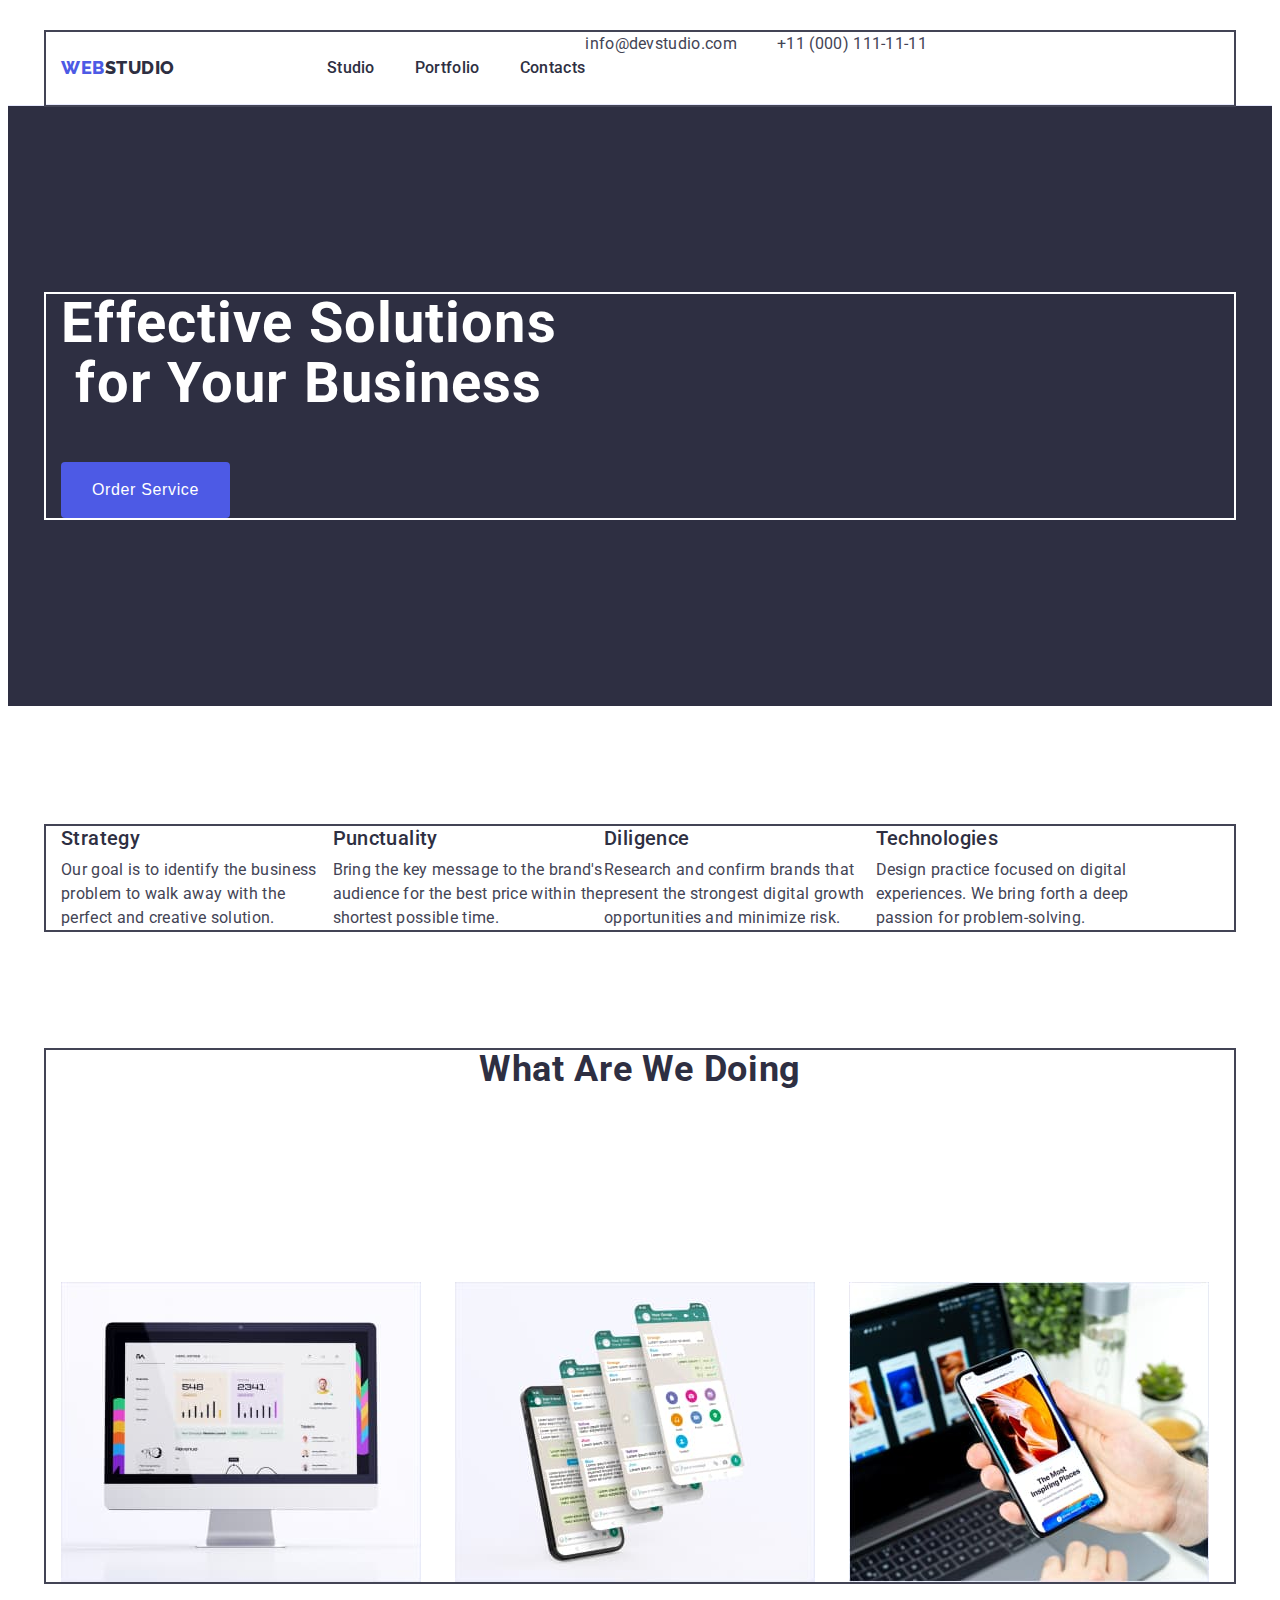
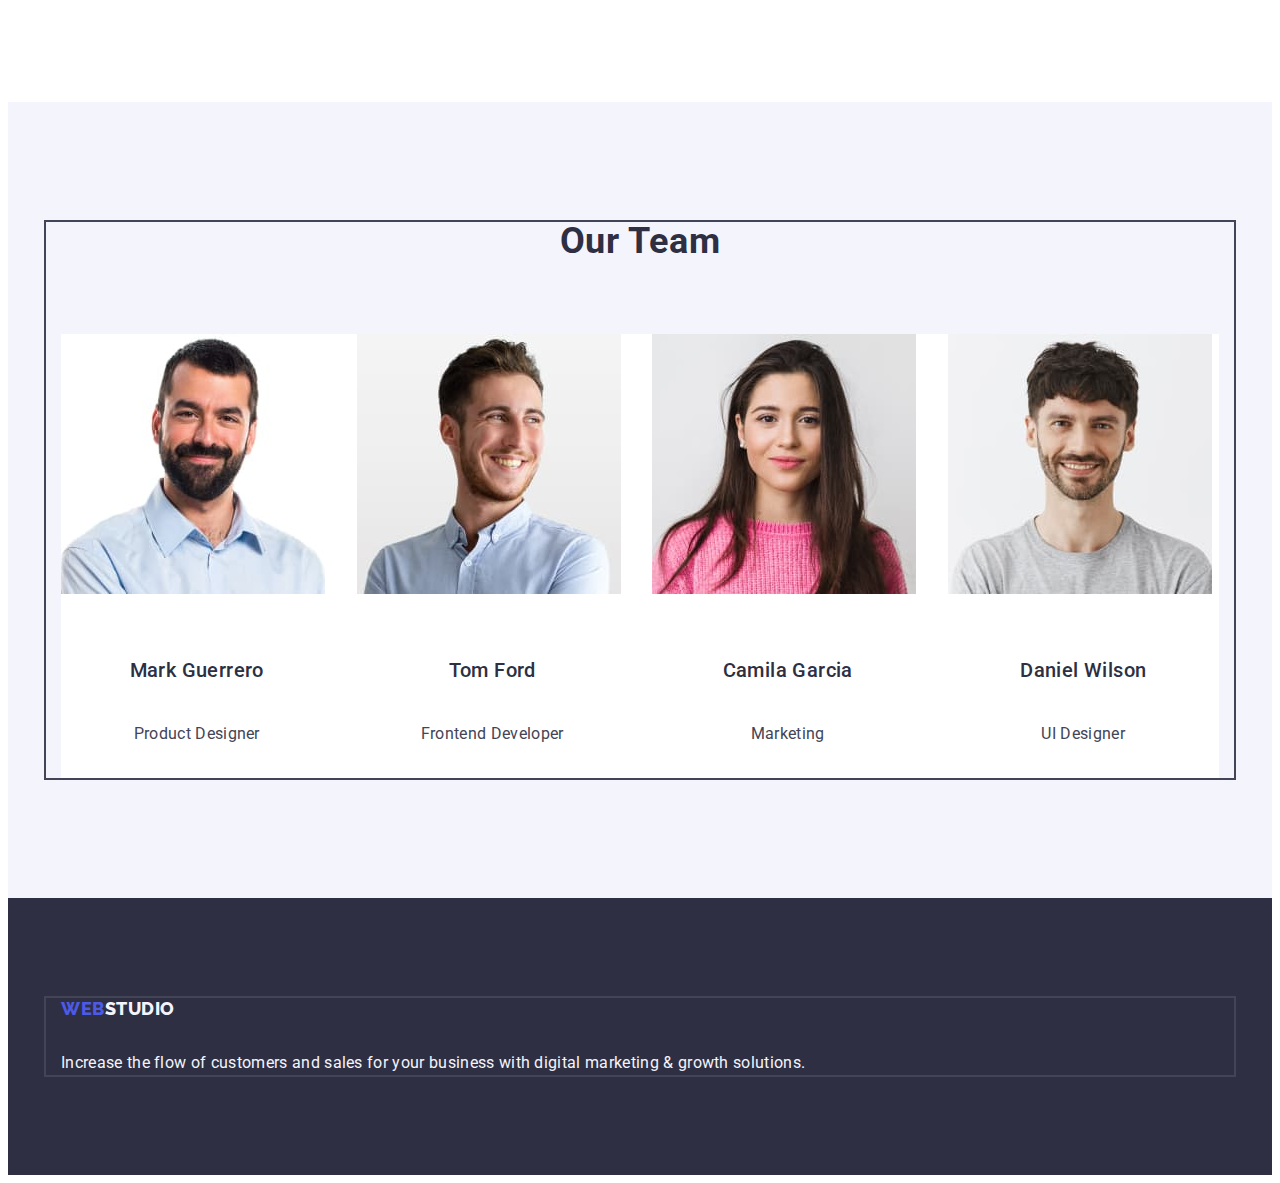
==== index.html @ 624660f3 "section-hero" ====
<!DOCTYPE html>
<html lang="en">
<head>
    <meta charset="UTF-8">
    <meta http-equiv="X-UA-Compatible" content="IE=edge">
    <meta name="viewport" content="width=device-width, initial-scale=1.0">
    <title>Web Studio</title>
    <link rel="preconnect" href="https://fonts.googleapis.com">
<link rel="preconnect" href="https://fonts.gstatic.com" crossorigin>
<link href="https://fonts.googleapis.com/css2?family=Raleway:wght@800&family=Roboto:wght@400;500;700;900&display=swap" rel="stylesheet">


<link rel="stylesheet" href="https://cdnjs.cloudflare.com/ajax/libs/modern-normalize/2.0.0/modern-normalize.min.css" integrity="sha512-4xo8blKMVCiXpTaLzQSLSw3KFOVPWhm/TRtuPVc4WG6kUgjH6J03IBuG7JZPkcWMxJ5huwaBpOpnwYElP/m6wg==" crossorigin="anonymous" referrerpolicy="no-referrer" />
<link rel="stylesheet" href="./css/styles.css">
</head>
<body>

    <header class="header">
        <div class="container header">
        <!-- logo -->
        <nav class="nav">
        
    
            <a  class="header-logo link" href="./index.html">Web<span class="header-logo">Studio</span></a>
            

        
            <ul class="nav-list list">
                <li class="nav-items">
                    <a class="nav-link link" href="./index.html">Studio</a>
                </li>
                <li class="nav-items">
                    <a class="nav-link link" href="./portfolio.html">Portfolio</a>
                </li>
                <li class="nav-items">
                    <a class="nav-link link" href="">Contacts</a>
                </li>
            </ul>
        </nav>
        
        
        <!-- Contacts -->
        <address class="address">
            <ul class="address-items list">
                <li class="address-item"><a class="address-link link" href="mailto:info@devstudio.com">info@devstudio.com</a></li>
                <li class="address-item"><a class="address-link link" href="tel:+110001111111">+11 (000) 111-11-11</a></li>
            </ul>
        </address>
    </div>
    </header>
    <main class="main">
    
        <!-- Portfolio -->
        <section class="section-hero">
            <div class="container hero">
            
            <h1 class="hero-header">Effective Solutions for Your Business</h1>
    
            <button class="header-button" type="button">Order Service</button>
        </div>
        </section>


            <!-- Gallery  -->
            <section class="section-feature">
        <div class="container">
            <h2 class="visually-hidden">Strategy, Punctuality, Diligence, Technologies</h2>
            <ul class="feature list">
                <li class="feature-item list">
                    <h3 class="feature-header">Strategy</h3>
                <p class="feature-paragraf">Our goal is to identify the business
                problem to walk away with the perfect and creative solution.</p>
            </li>
                <li class="feature-item list">
                    <h3 class="feature-header">Punctuality</h3>
                <p class="feature-paragraf">Bring the key message to the brand's audience for the best price within the shortest possible time.</p>
            </li>
                <li class="feature-item list">
                    <h3 class="feature-header">Diligence</h3>
                <p class="feature-paragraf">Research and confirm brands that present the strongest digital growth opportunities and minimize risk.</p>
            </li>
                <li class="feature-item list">
                    <h3 class="feature-header">Technologies</h3>
                <p class="feature-paragraf">Design practice focused on digital experiences. We bring forth a deep passion for problem-solving.</p>
            </li>
            </ul>
        </div>
            </section>

        
            <!-- About work -->
        <section class="section-works">
<div class="container">
            <h2 class="items-header">What are we doing</h2>
            <ul class="works-item list">
            <li class="works-communication"><img width="360" height="300" src="./images/img-1.jpg" alt="computer"></li>
            <li class="works-communication"><img width="360" height="300" src="./images/img-2.jpg" alt="phone"></li>
            <li class="works-communication"><img width="360" height="300" src="./images/img-3.jpg" alt="phone and laptop"></li>
            </ul>
        </div>
        </section>


           <!-- Our team -->
      <section class="section-team">
        <div class="container">
        <h2 class="item-header">Our Team</h2>
        <ul class="crew-list list">
          <li class="crew-item list">
            <img src="./images/img-4.jpg" alt="Mark's photo" width="264" height="260" />
            <div class="image-name">
            
            <h3 class="crew-name">Mark Guerrero</h3>
            <p class="crew-work">Product Designer</p>
        </div>
        </li>
          <li class="crew-item list">
            <img src="./images/img-5.jpg" alt="Tom's photo" width="264" height="260" />
            <div class="image-name">
            
            <h3 class="crew-name">Tom Ford</h3>
            <p class="crew-work">Frontend Developer</p>
        </div>
          </li>
          <li class="crew-item list">
            <img src="./images/img-6.jpg" alt="Camila's photo" width="264" height="260" />
            <div class="image-name">
            
            <h3 class="crew-name">Camila Garcia</h3>
            <p class="crew-work">Marketing</p>
        </div>
          </li>
          <li class="crew-item list">
            <img src="./images/img-7.jpg" alt="Daniel's photo" width="264" height="260" />
            <div class="image-name">
            
            <h3 class="crew-name">Daniel Wilson</h3>
            <p class="crew-work">UI Designer</p>
            </div>
        </li>
        </ul>
    </div>
      </section>

      
    </main>
    <footer class="footer">
        <div class="container">
        <a  class="footer-logo link" href="./index.html">Web<span class="footer-logo">Studio</span>
        </a>
                <p class="footer-text">Increase the flow of customers and sales for your business with digital marketing & growth solutions.</p>
            </div>
            </footer>

</body>
</html>
---- css/styles.css ----
:root {
	--color-iris: #4d5ae5;
	--color-ocean: #404bbf;
	--color-navy-blue: #2e2f42;
	--color-green: #31d0aa;
	--color-slate: #434455;
	--color-light-slate: #8e8f99;
	--color-cornflower: #e7e9fc;
	--color-cloud: #f4f4fd;
	--color-navy-blue-modal: #2e2f42;
	--color-grey: #2e2f42;
	--color-white: #ffffff;
	--color-dairy: #fcfcfc;
    --body-color: #ffffff;
}
    
body {
    font-family: "Roboto", sans-serif;
	font-size: 16px;
	line-height: 1.5;
	letter-spacing: 0.02em;
    color: var(--color-slate);
    background-color: var(--body-color);
}

p, h1, h2, h3, h4, h5, h6 {
	margin: 0;
}

ul, ol {
margin: 0;
padding: 0;
}

img{
	display: block;
}

.header{
	padding-top: 24px;
    background-color: var(--color-white);
	border-bottom: 1px solid #e7e9fc;
}

.container {
	width: 1158px;
	padding-left: 15px;
	padding-right: 15px;
	margin: 0 auto;
	outline: 2px solid;
}

.container.header{
display: flex;
padding: 0 15px;
}

.nav{
	display: flex;
	align-items: center;

}

.nav-list{
	display: flex;
	gap: 40px;
	padding: 24px 0;
}

.address-items{
	display: flex;
	gap: 40px;
	align-items: center;
}

.list {
	list-style: none;
}

.link {
	text-decoration: none;
}



.header-logo{
font-family: "Raleway", sans-serif;
font-weight: 800;
font-size: 18px;
line-height: 1.17;
letter-spacing: 0.03em;
text-transform: uppercase;
color: var(--color-iris);
text-decoration: none;
margin-right: 76px;
}

.header-logo span{ 
font-family: 'Raleway';
font-weight: 800;
font-size: 18px;
line-height: 1.17;
letter-spacing: 0.03em;
text-transform: uppercase;
color: var(--color-grey);
}

.nav-items{
	list-style: none;
	display: flex;
	gap: 40px;
}
.nav-link{
font-weight: 500;
font-size: 16px;
line-height: 1.5;
letter-spacing: 0.02em;
color: var(--color-navy-blue);
text-decoration:none;
}

.address{
	font-style: normal;
	letter-spacing: 0.02;
}

 
.address-link:hover,
.address-link:focus {
color: var(--color-ocean);
}

.nav-link:hover,
.nav-link:focus {
color: var(--color-ocean);
}



.section-hero {
    background-color: var(--color-grey);
	font-style: normal;
	font-size: 56px;
	line-height: 1.07;
	text-align: center;
	letter-spacing: 0.02em;
	color: var(--body-color);
	padding: 188px 0;
}

.hero-header{
	font-size: 56px;
	line-height: 1.07;
	letter-spacing: 0.02em;
	margin-bottom: 48px;
	max-width: 496px;
	
}
.header-button{
	font-size: 16px;
	font-weight: 500;
	line-height: 1.5;
	letter-spacing: 0.04em;
	color: var(--body-color);
	background: var(--color-iris);
	cursor: pointer;
	display: block;
	min-width: 169px;
	height: 56px;
	border: none;
	border-radius: 4px;
	}

.header-button:hover,
.header-button:focus {
  background-color: var(--color-ocean);
  color: var(--body-color);
}



.address-link{
	font-size: 16px;
	line-height: 24px;
	letter-spacing: 0.02em;
	color: #434455;
	}

	  .section-feature{
padding-top: 120px;
padding-bottom: 120px;
	  }

.hiden-header{
	display: flex;
	gap: 24px;
}


.feature{
	display: flex;
}
.feature-item{
	width: calc((100% - 72px) / 4);
}

.feature-header{
	font-weight: 500;
	font-size: 20px;
	line-height: 1.2;
	letter-spacing: 0.02em;
	color: var(--color-navy-blue);
	margin-bottom: 8px;
}

.section-works{

	padding-bottom: 120px;
}

.items-header{
font-size: 36px;
line-height: 1.11;
text-align: center;
letter-spacing: 0.02em;
text-transform: capitalize;
color: #2E2F42;
background-color: var(--body-color);
margin-bottom: 72px;
padding-bottom: 120px;
}

.visually-hidden{
position: absolute;
  width: 1px;
  height: 1px;
  margin: -1px;
  border: 0;
  padding: 0;
  white-space: nowrap;
  clip-path: inset(100%);
  clip: rect(0 0 0 0);
  overflow: hidden;
}

.works-item{
	display: flex;
	gap: 24px;
}

.works-communication{
	width: calc((100% - 48px) / 3);
}

.section-team{
	background-color: #F4F4FD;
padding: 120px 0;
}

.item-header{
	font-size: 36px;
	line-height: 1.11;
	text-align: center;
	letter-spacing: 0.02em;
	text-transform: capitalize;
	color: var(--color-navy-blue);
	background-color: var(--color-cloud);
	margin-bottom: 72px;
}

.crew-item{
	background-color: #FFFFFF;
}

.servises-name{
	font-weight: 500;
	font-size: 20px;
	line-height: 1.2;
	letter-spacing: 0.02;
	color: var(--color-slate);
}

.portfolio-desk{
	font-size: 16px;
	line-height: 1.5;
	letter-spacing: 0.02em;
	color: var(--color-slate);
	text-decoration: none;
}

.crew-list{
	background-color: #FFFFFF;
	display: flex;
	gap: 24px;
}


.crew-item{
	width: calc((100% - 72px) / 4);
	border-radius: 0px 0px 4px 4px;

}

.image-name{
	padding: 32px 16px;

}

.crew-name{
font-weight: 500;
font-size: 20px;
line-height: 1.2;
letter-spacing: 0.02em;
color: var(--color-navy-blue);
background-color: #FFFFFF;
padding: 32px 16px;
text-align: center;
margin-bottom: 8px;
}

.crew-work{
	text-align: center;
}

.footer-logo{
	font-family: "Raleway", sans-serif;
	font-weight: 800;
	font-size: 18px;
	line-height: 1.17;
	letter-spacing: 0.03em;
	text-transform: uppercase;
	color: var(--color-grey);
	display: inline-block;
	margin-bottom: 16px;
	}

	.footer-logo span{ 
	font-family: 'Raleway';
	font-weight: 800;
	font-size: 18px;
	line-height: 1.17;
	letter-spacing: 0.03em;
	text-transform: uppercase;
	color: var(--color-iris);
	display: inline-block;
	margin-bottom: 16px;
	}

.footer{
	background-color:#2e2f42;
	padding: 100px 0;
}

.footer-logo span{
	color: #f4f4fd;
}


.footer-text{
	font-size: 16px;
	line-height: 24px;
	letter-spacing: 0.02em;
	color: #F4F4FD;
	}




/* Portfolio */



	.button-clasik{
		font-weight: 500;
		font-size: 16px;
		line-height: 1.5;
		letter-spacing: 0.04em;
		color: var(--color-iris);
		background-color: var(--color-cloud);
		cursor: pointer;
	}


.list{
	list-style: none;
}

	.button-clasik:hover,
	.button-clasik:focus {
	  background-color: var(--color-ocean);
	  color: var(--body-color);
	}

.filter-button{
	list-style: none;
	padding-top: 96px; padding-bottom: 120px;
}
.filter-item{
	text-decoration: none;
}


.servises-name{
	font-family: "Roboto", sans-serif;
	font-weight: 500;
	font-size: 20px;
	line-height: 1.2;
	color: var(--color-navy-blue);
	letter-spacing: 0.02em;

}
.portfolio-desk{
	font-family: "Roboto", sans-serif;
	font-size: 16px;
	line-height: 24px;
	letter-spacing: 0.02em;
	color: var(--color-slate);
}
.list-service{
	text-decoration: none;
}
.footer{
	background-color:#2e2f42;
}
.footer-logo{
	color: #4d5ae5;
	text-decoration: none;
}
.footer-logo span{
	color: #f4f4fd;
}
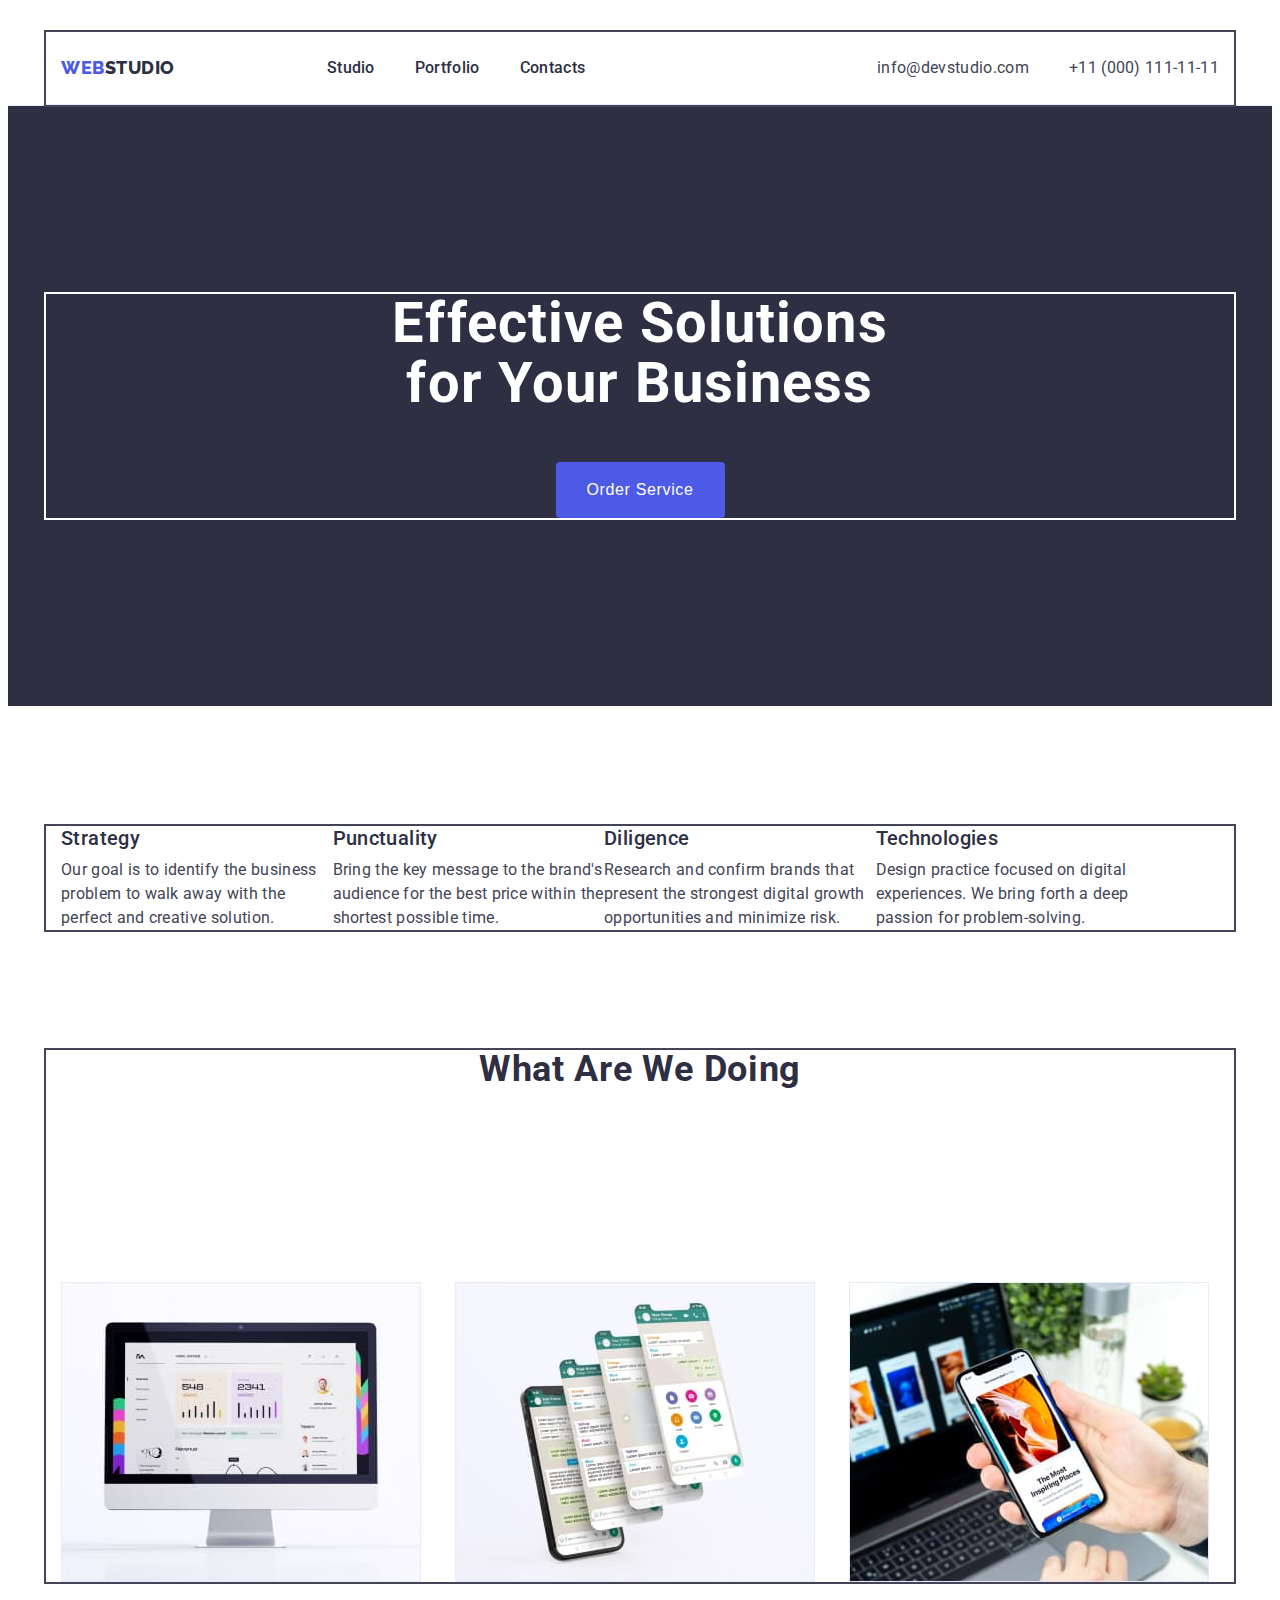
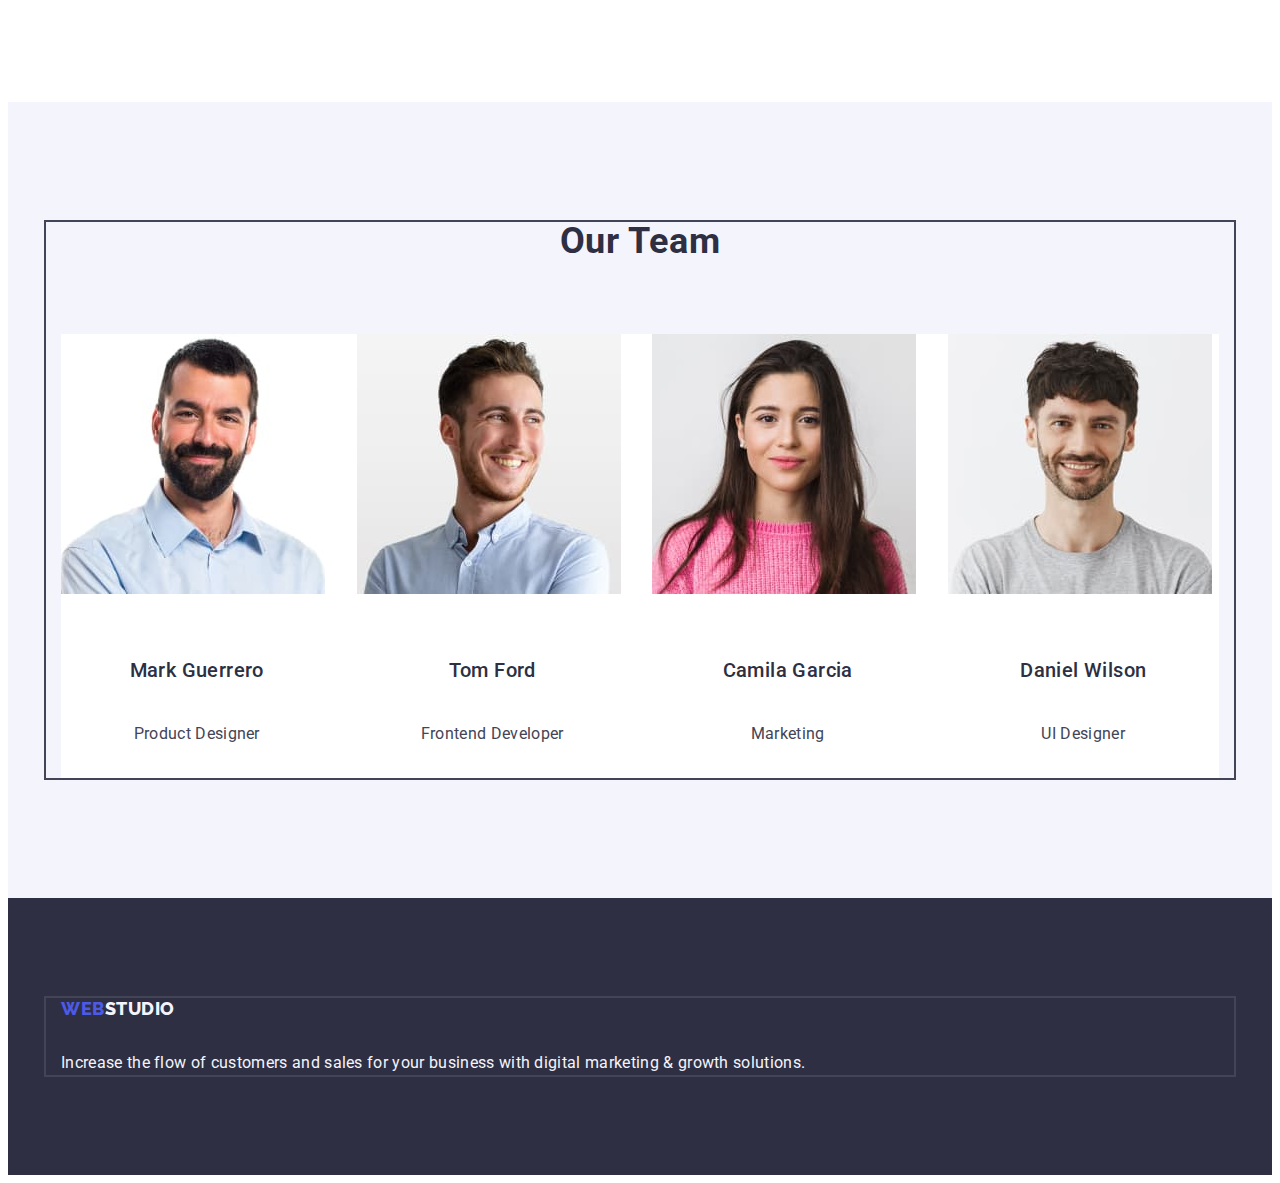
==== commit 190d5c99: "111" ====
--- a/index.html
+++ b/index.html
@@ -40,7 +40,7 @@
         
         
         <!-- Contacts -->
-        <address class="address">
+        <address class="header-address">
             <ul class="address-items list">
                 <li class="address-item"><a class="address-link link" href="mailto:info@devstudio.com">info@devstudio.com</a></li>
                 <li class="address-item"><a class="address-link link" href="tel:+110001111111">+11 (000) 111-11-11</a></li>
--- a/css/styles.css
+++ b/css/styles.css
@@ -119,9 +119,14 @@
 text-decoration:none;
 }
 
-.address{
+.header-address{
+	display: flex;
+  align-items: center;
+  gap: 40px;
 	font-style: normal;
 	letter-spacing: 0.02;
+	font-style: normal;
+	margin-left: auto;
 }
 
  
@@ -146,6 +151,8 @@
 	letter-spacing: 0.02em;
 	color: var(--body-color);
 	padding: 188px 0;
+
+	
 }
 
 .hero-header{
@@ -154,7 +161,9 @@
 	letter-spacing: 0.02em;
 	margin-bottom: 48px;
 	max-width: 496px;
-	
+	text-align: center;
+	margin: 0 auto 48px;
+  color: var(--white);
 }
 .header-button{
 	font-size: 16px;
@@ -169,6 +178,7 @@
 	height: 56px;
 	border: none;
 	border-radius: 4px;
+	margin: 0 auto;
 	}
 
 .header-button:hover,
@@ -390,12 +400,22 @@
 	  background-color: var(--color-ocean);
 	  color: var(--body-color);
 	}
+	.filter{
+		padding-top: 96px; padding-bottom: 120px;
+	}
+
 
 .filter-button{
 	list-style: none;
-	padding-top: 96px; padding-bottom: 120px;
+	display: flex;
+	justify-content: center;
+	gap: 24px;
+	margin-bottom: 72px;
 }
 .filter-item{
+	padding: 12px 24px;
+
+	border: 1px solid #e7e9fc
 	text-decoration: none;
 }
 
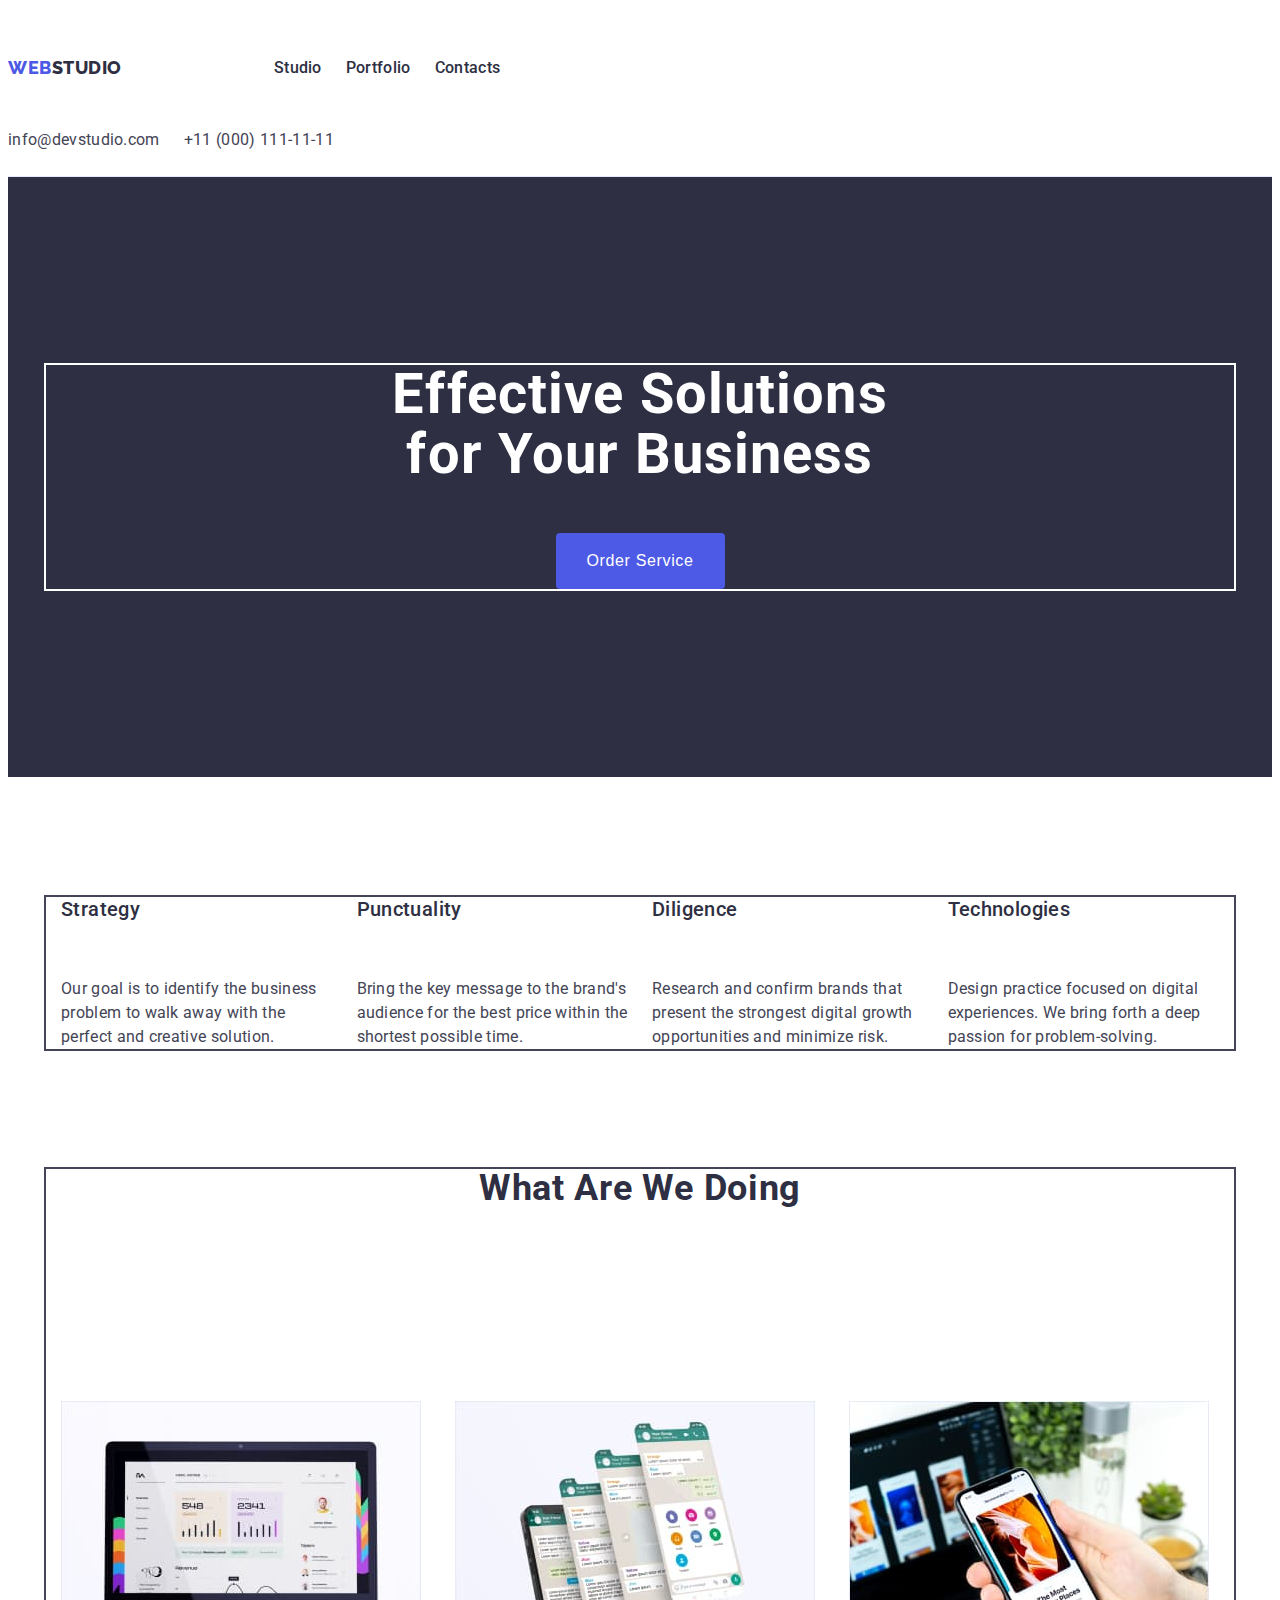
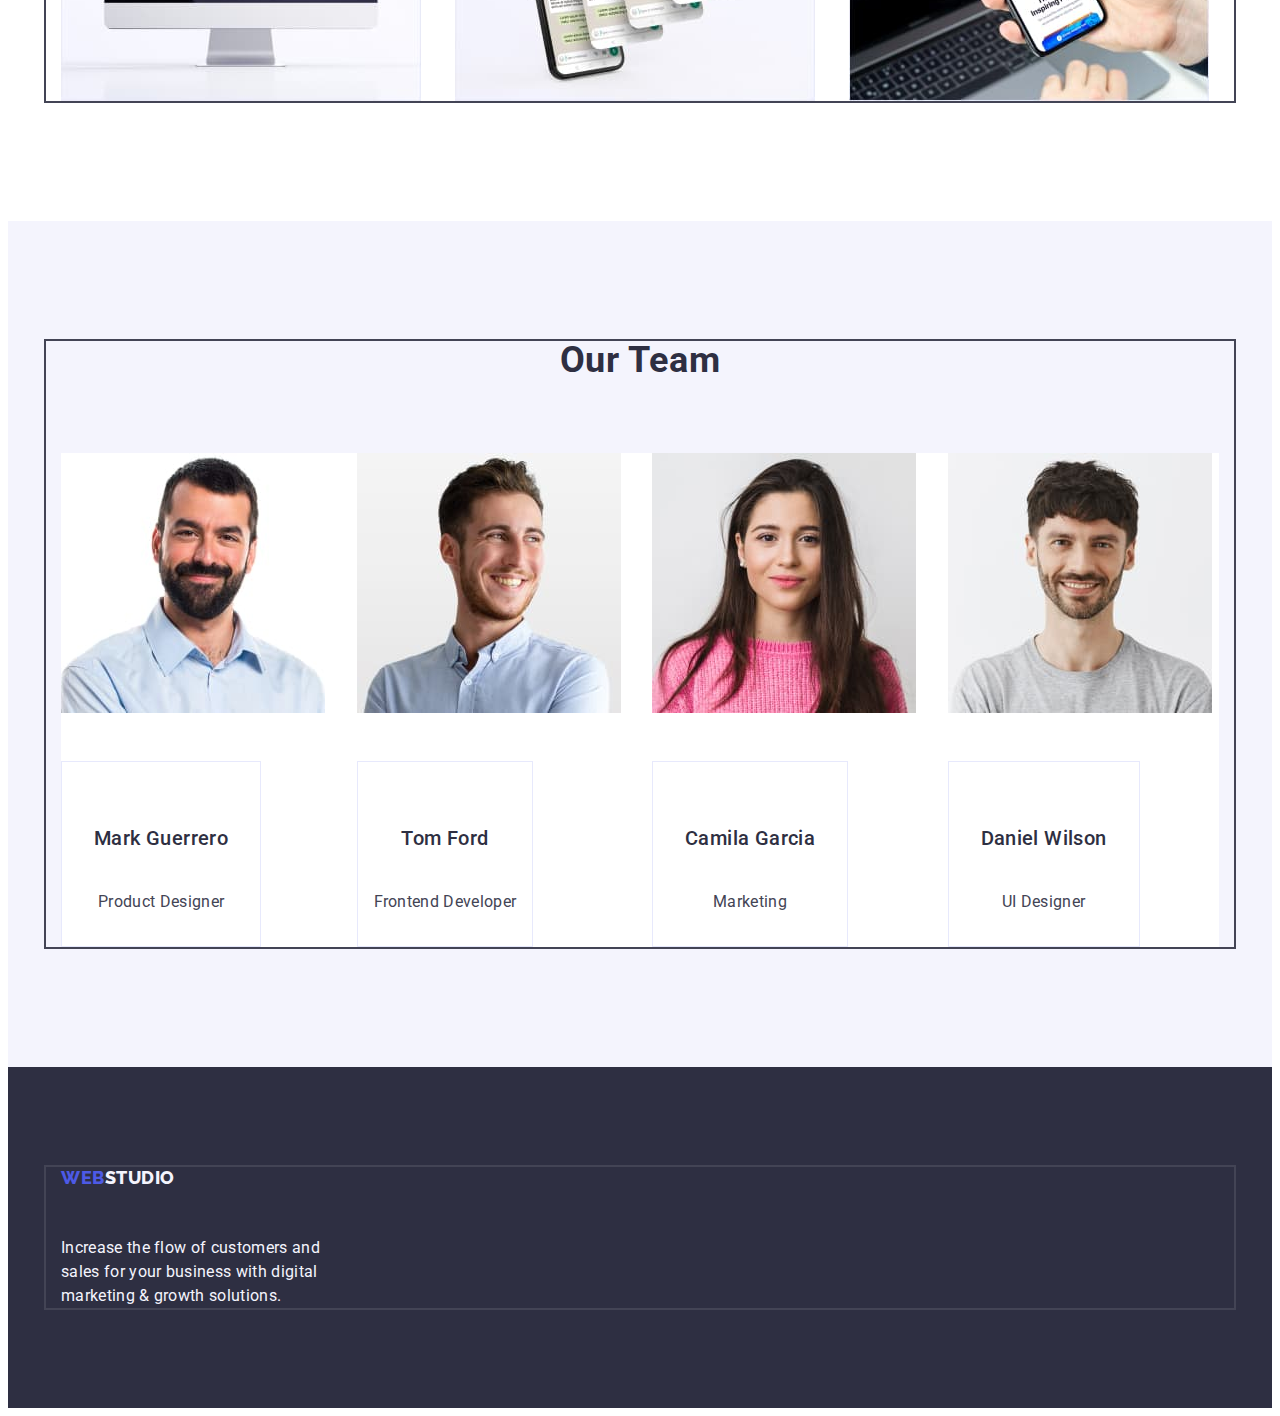
==== commit e3774f7d: "1245" ====
--- a/index.html
+++ b/index.html
@@ -16,7 +16,7 @@
 <body>
 
     <header class="header">
-        <div class="container header">
+        <div class="container-header">
         <!-- logo -->
         <nav class="nav">
         
--- a/css/styles.css
+++ b/css/styles.css
@@ -64,7 +64,7 @@
 .nav-list{
 	display: flex;
 	gap: 40px;
-	padding: 24px 0;
+	
 }
 
 .address-items{
@@ -73,8 +73,14 @@
 	align-items: center;
 }
 
+.address-item{
+	padding: 24px 0;
+	
+}
+
 .list {
 	list-style: none;
+	
 }
 
 .link {
@@ -93,6 +99,7 @@
 color: var(--color-iris);
 text-decoration: none;
 margin-right: 76px;
+
 }
 
 .header-logo span{ 
@@ -109,7 +116,9 @@
 	list-style: none;
 	display: flex;
 	gap: 40px;
-}
+	padding: 24px 0;
+}
+
 .nav-link{
 font-weight: 500;
 font-size: 16px;
@@ -117,7 +126,18 @@
 letter-spacing: 0.02em;
 color: var(--color-navy-blue);
 text-decoration:none;
-}
+display: flex;
+gap: 40px;
+}
+
+
+
+
+
+
+
+
+
 
 .header-address{
 	display: flex;
@@ -191,10 +211,10 @@
 
 .address-link{
 	font-size: 16px;
-	line-height: 24px;
+	line-height: 1.5;
 	letter-spacing: 0.02em;
 	color: #434455;
-	}
+}
 
 	  .section-feature{
 padding-top: 120px;
@@ -209,6 +229,7 @@
 
 .feature{
 	display: flex;
+	gap: 24px;
 }
 .feature-item{
 	width: calc((100% - 72px) / 4);
@@ -313,7 +334,7 @@
 
 .image-name{
 	padding: 32px 16px;
-
+	border: 1px solid #e7e9fc;
 }
 
 .crew-name{
@@ -357,8 +378,9 @@
 	}
 
 .footer{
-	background-color:#2e2f42;
-	padding: 100px 0;
+	background-color: var(--navy-blue);
+  padding-top: 100px;
+  padding-bottom: 100px;
 }
 
 .footer-logo span{
@@ -371,6 +393,8 @@
 	line-height: 24px;
 	letter-spacing: 0.02em;
 	color: #F4F4FD;
+	margin-top: 16px;
+  max-width: 264px;
 	}
 
 
@@ -378,6 +402,10 @@
 
 /* Portfolio */
 
+
+.container-portfolio{
+	
+}
 
 
 	.button-clasik{
@@ -388,22 +416,43 @@
 		color: var(--color-iris);
 		background-color: var(--color-cloud);
 		cursor: pointer;
-	}
-
+		padding: 12px 24px;
+		border: 1px solid #e7e9fc
+		
+	
+	}
+
+	
 
 .list{
 	list-style: none;
-}
+	display: flex;
+	flex-wrap: wrap;
+	column-gap: 24px;
+	row-gap: 48px;
+
+}
+
+
+
 
 	.button-clasik:hover,
 	.button-clasik:focus {
 	  background-color: var(--color-ocean);
 	  color: var(--body-color);
+	  border: 1px solid transparent;
+	  border: 1px solid transparent;
+	  
 	}
 	.filter{
 		padding-top: 96px; padding-bottom: 120px;
 	}
 
+
+.benefits{
+	width: calc((100% - 48px) / 3);
+
+}
 
 .filter-button{
 	list-style: none;
@@ -414,11 +463,12 @@
 }
 .filter-item{
 	padding: 12px 24px;
-
-	border: 1px solid #e7e9fc
-	text-decoration: none;
-}
-
+	border-radius: 4px;
+	
+}
+.button-clasik{
+	
+}
 
 .servises-name{
 	font-family: "Roboto", sans-serif;
@@ -427,6 +477,7 @@
 	line-height: 1.2;
 	color: var(--color-navy-blue);
 	letter-spacing: 0.02em;
+	margin-bottom: 8px;
 
 }
 .portfolio-desk{
@@ -448,4 +499,5 @@
 }
 .footer-logo span{
 	color: #f4f4fd;
+	
 }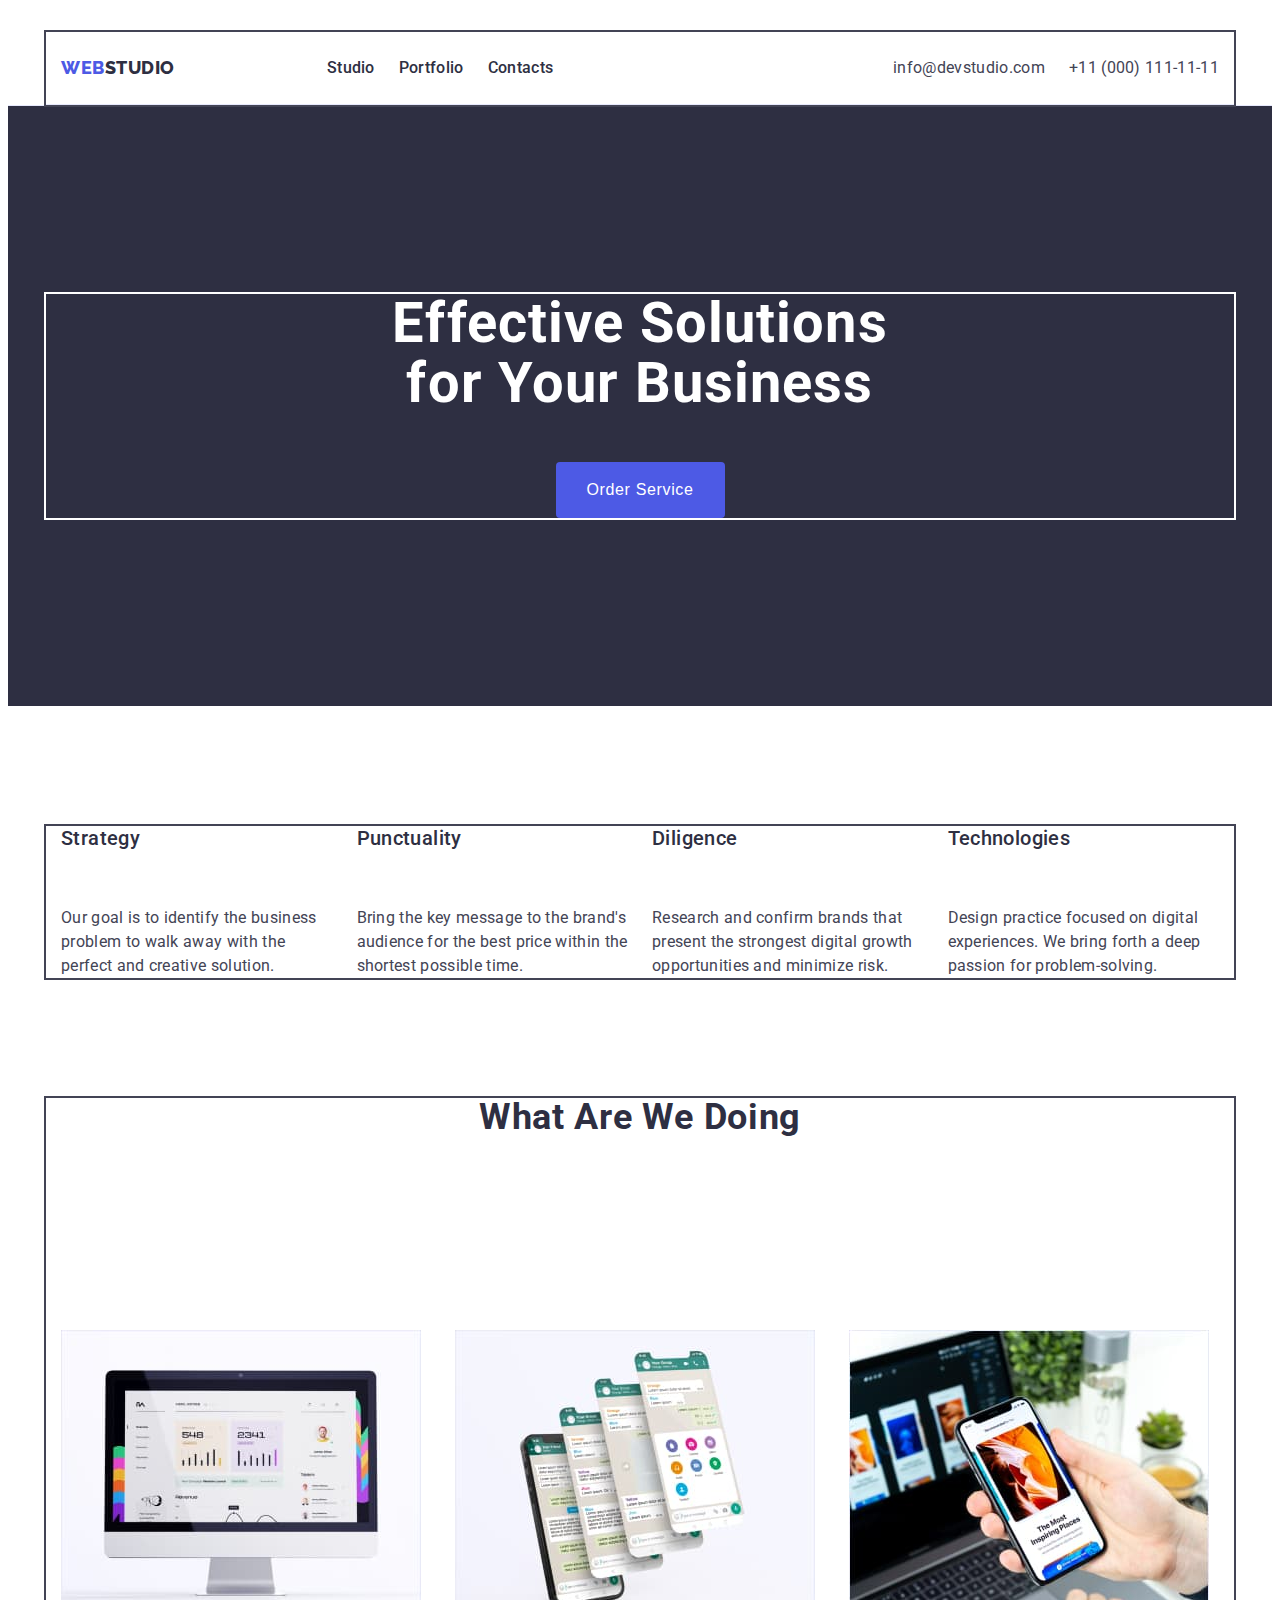
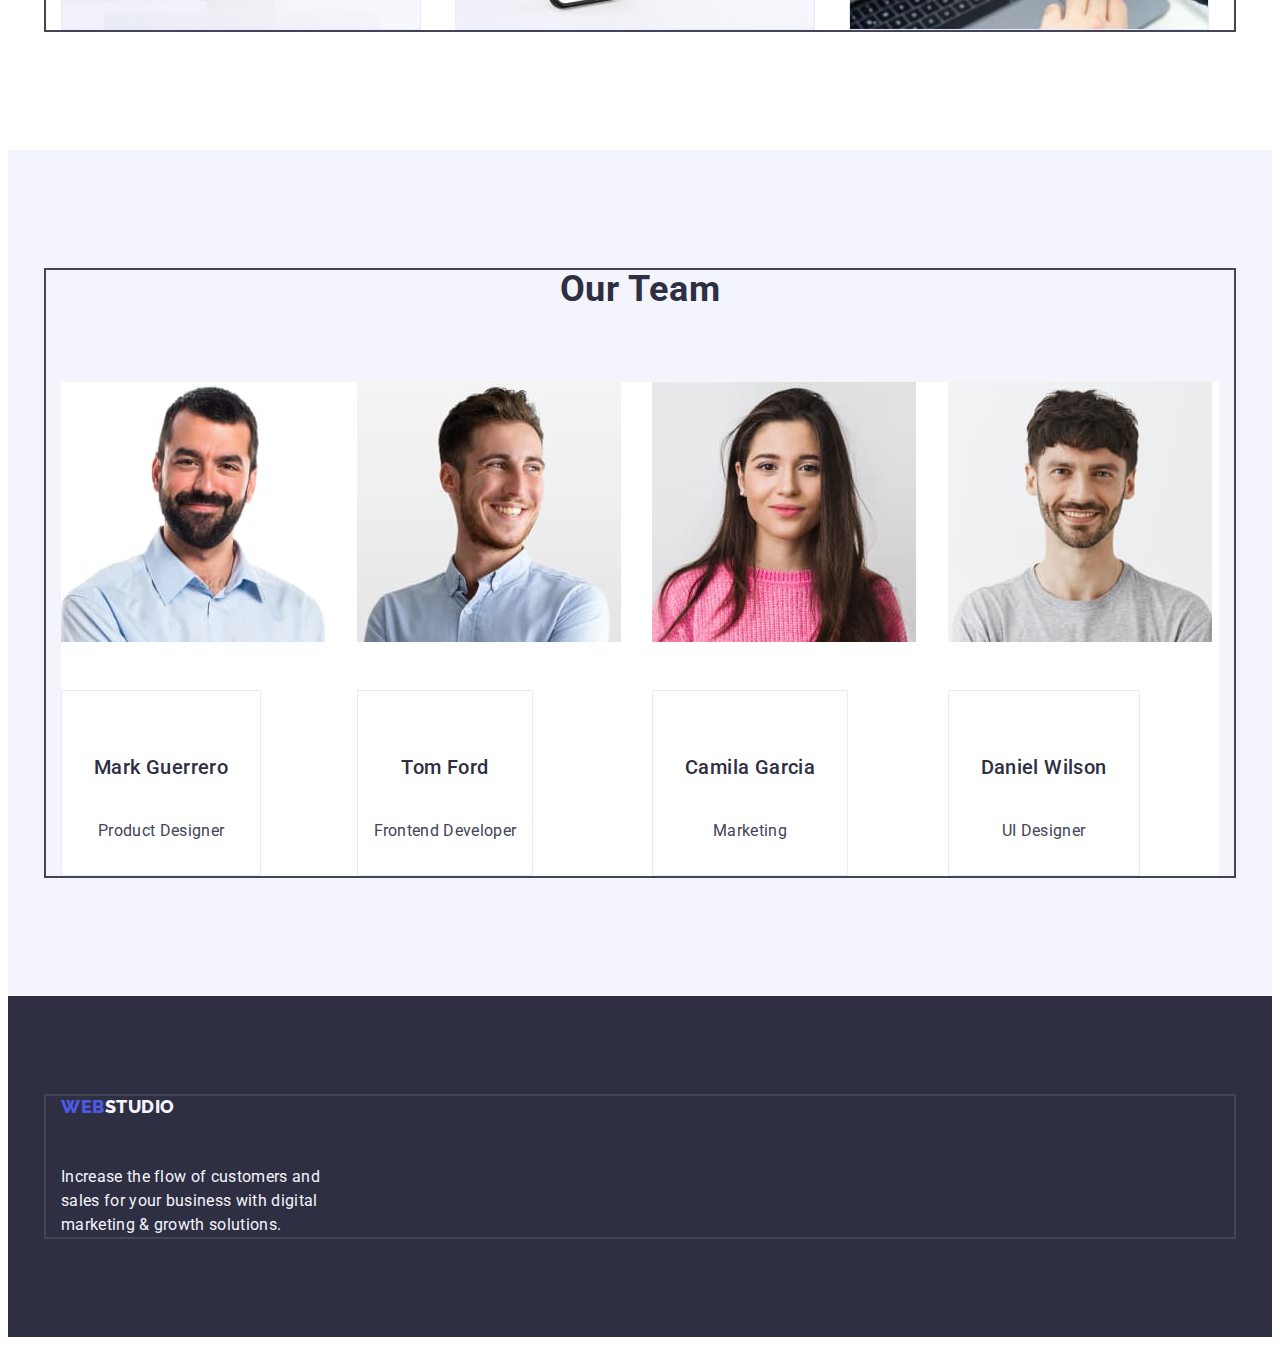
==== commit 5f077c33: "7887" ====
--- a/index.html
+++ b/index.html
@@ -16,7 +16,7 @@
 <body>
 
     <header class="header">
-        <div class="container-header">
+        <div class="container header">
         <!-- logo -->
         <nav class="nav">
         
--- a/css/styles.css
+++ b/css/styles.css
@@ -64,7 +64,7 @@
 .nav-list{
 	display: flex;
 	gap: 40px;
-	
+	padding: 24px 0;
 }
 
 .address-items{
@@ -80,7 +80,6 @@
 
 .list {
 	list-style: none;
-	
 }
 
 .link {
@@ -99,7 +98,6 @@
 color: var(--color-iris);
 text-decoration: none;
 margin-right: 76px;
-
 }
 
 .header-logo span{ 
@@ -116,7 +114,6 @@
 	list-style: none;
 	display: flex;
 	gap: 40px;
-	padding: 24px 0;
 }
 
 .nav-link{
@@ -229,7 +226,6 @@
 
 .feature{
 	display: flex;
-	gap: 24px;
 }
 .feature-item{
 	width: calc((100% - 72px) / 4);
@@ -403,10 +399,6 @@
 /* Portfolio */
 
 
-.container-portfolio{
-	
-}
-
 
 	.button-clasik{
 		font-weight: 500;
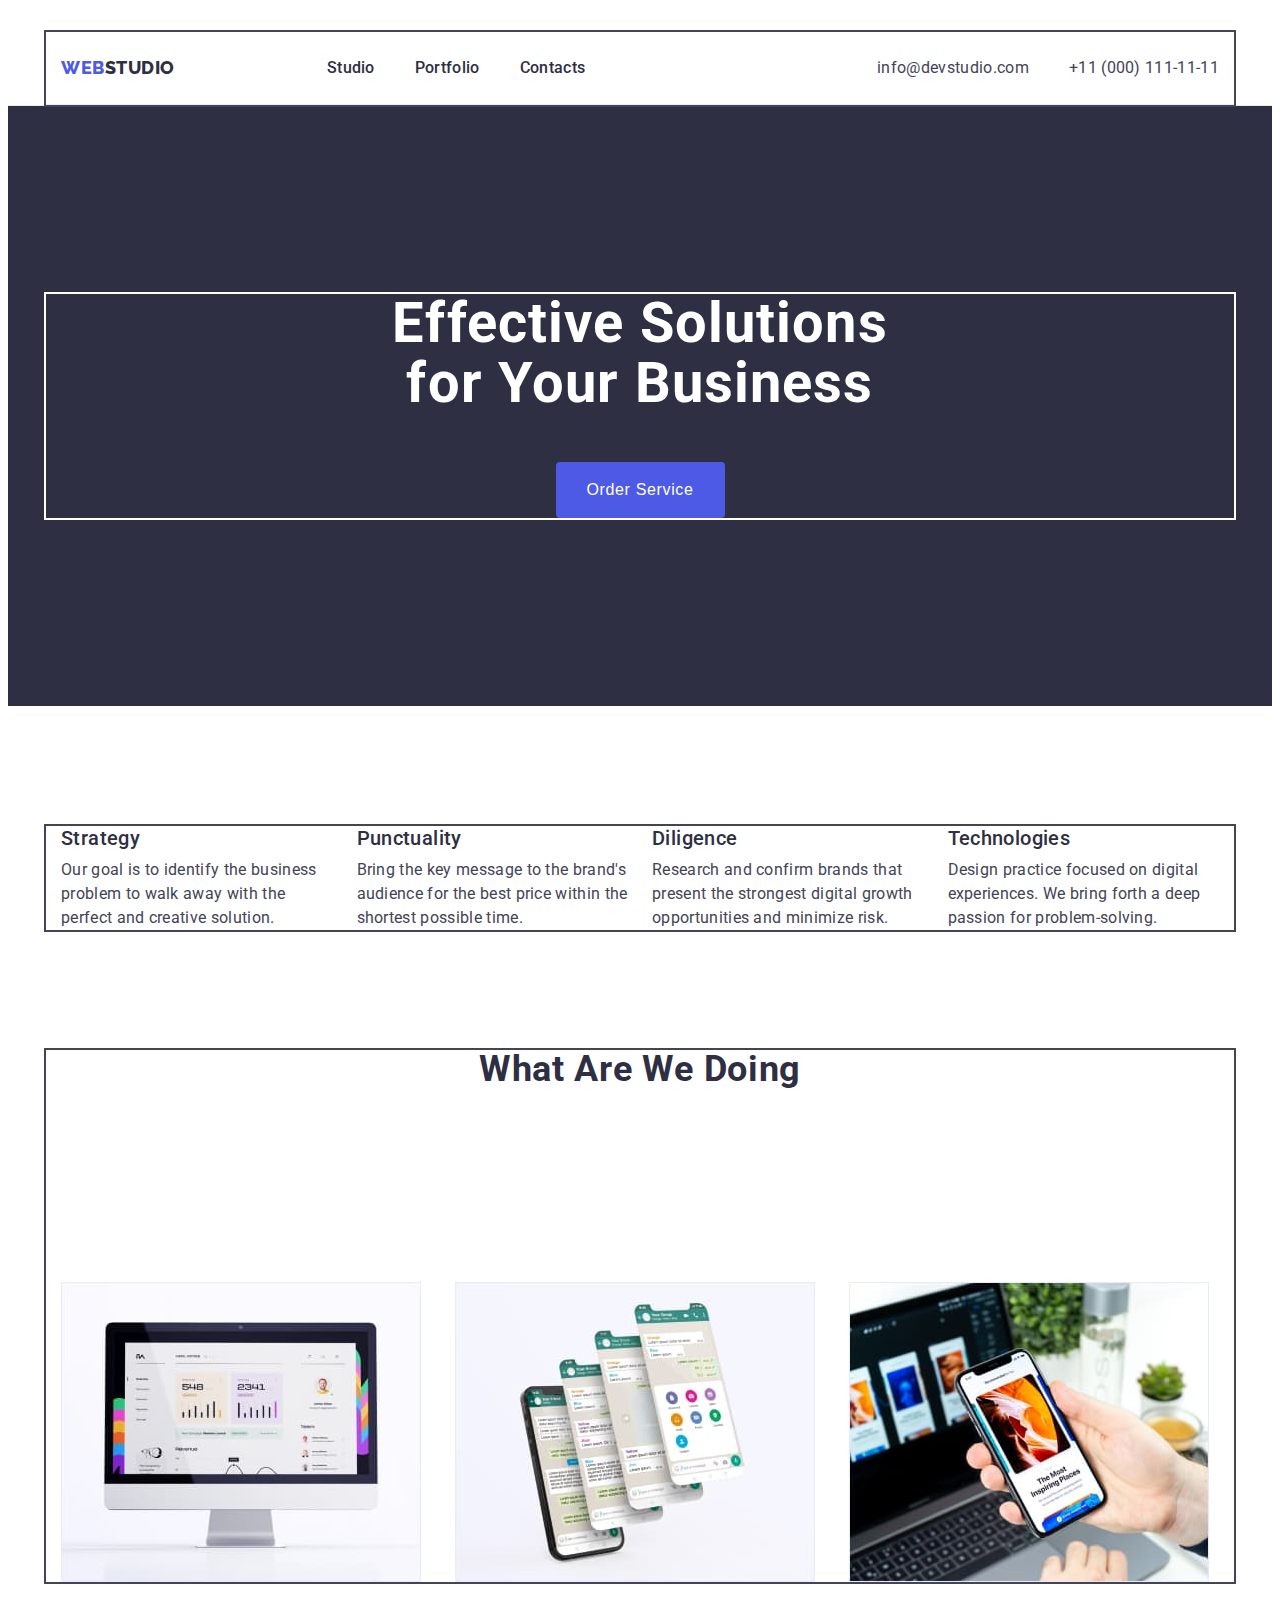
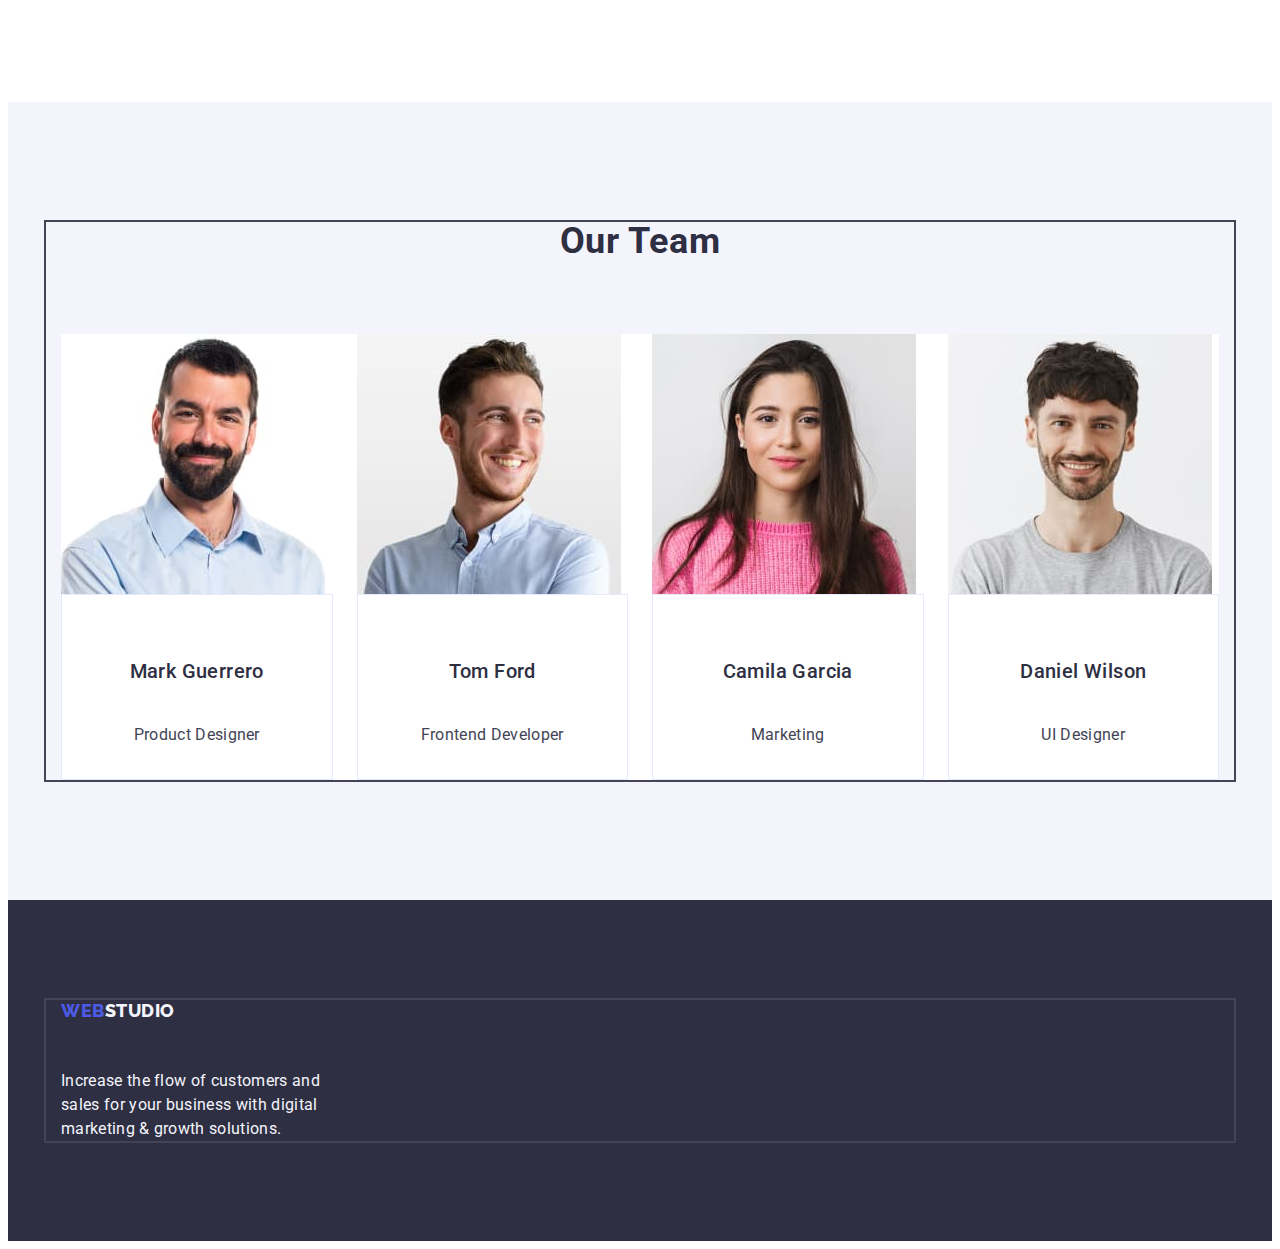
==== commit a909a643: "fonts.googleapis.com" ====
--- a/index.html
+++ b/index.html
@@ -7,7 +7,8 @@
     <title>Web Studio</title>
     <link rel="preconnect" href="https://fonts.googleapis.com">
 <link rel="preconnect" href="https://fonts.gstatic.com" crossorigin>
-<link href="https://fonts.googleapis.com/css2?family=Raleway:wght@800&family=Roboto:wght@400;500;700;900&display=swap" rel="stylesheet">
+<link href="https://fonts.googleapis.com/css2?family=Raleway:wght@800&amp;family=Roboto:wght@400;500;700;900&amp;display=swap" rel="stylesheet">
+    
 
 
 <link rel="stylesheet" href="https://cdnjs.cloudflare.com/ajax/libs/modern-normalize/2.0.0/modern-normalize.min.css" integrity="sha512-4xo8blKMVCiXpTaLzQSLSw3KFOVPWhm/TRtuPVc4WG6kUgjH6J03IBuG7JZPkcWMxJ5huwaBpOpnwYElP/m6wg==" crossorigin="anonymous" referrerpolicy="no-referrer" />
--- a/css/styles.css
+++ b/css/styles.css
@@ -226,6 +226,7 @@
 
 .feature{
 	display: flex;
+	gap: 24px;
 }
 .feature-item{
 	width: calc((100% - 72px) / 4);
@@ -411,12 +412,11 @@
 		padding: 12px 24px;
 		border: 1px solid #e7e9fc
 		
-	
-	}
-
-	
-
-.list{
+	}
+
+	
+
+.benefits-list{
 	list-style: none;
 	display: flex;
 	flex-wrap: wrap;
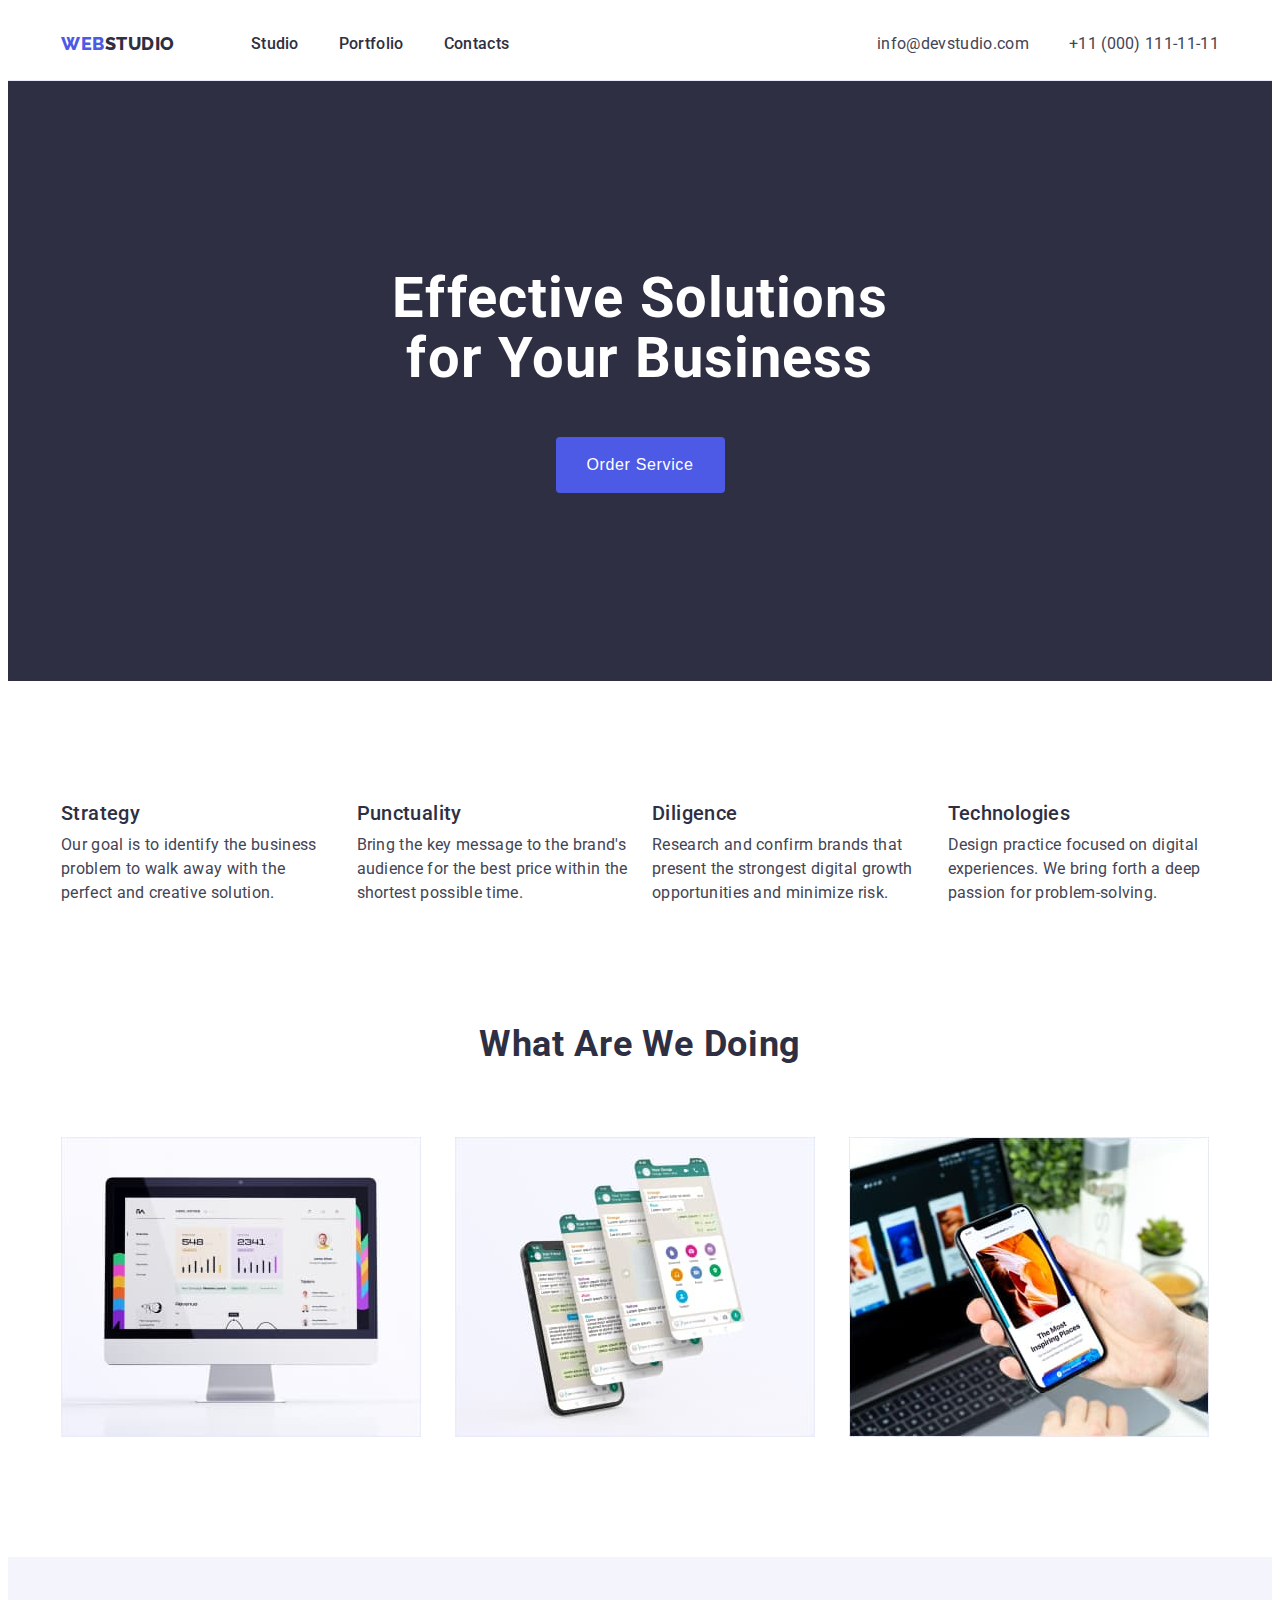
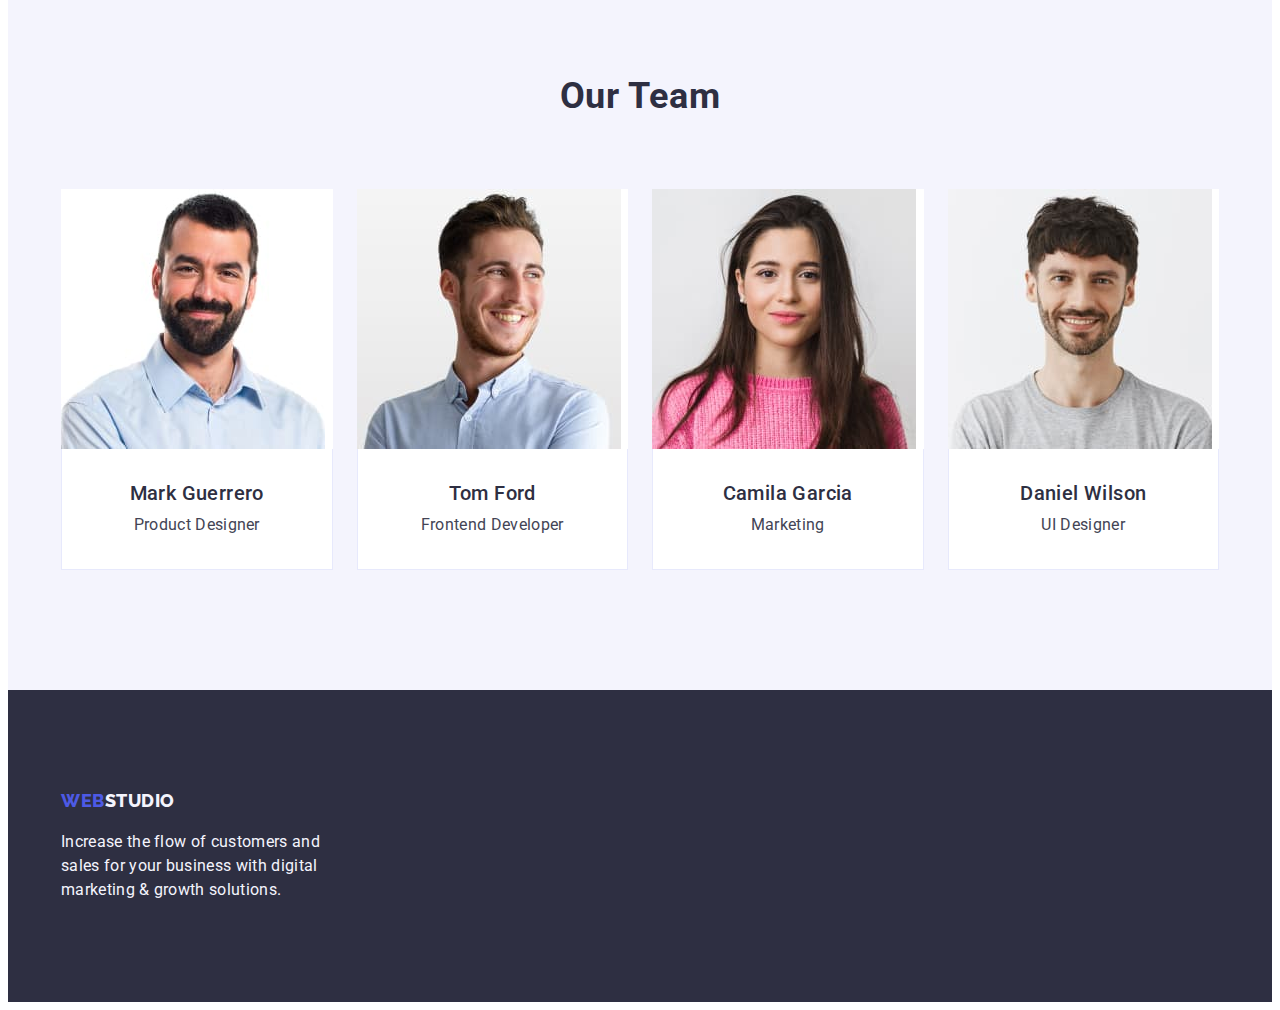
==== commit 07055439: "1212" ====
--- a/index.html
+++ b/index.html
@@ -9,20 +9,18 @@
 <link rel="preconnect" href="https://fonts.gstatic.com" crossorigin>
 <link href="https://fonts.googleapis.com/css2?family=Raleway:wght@800&amp;family=Roboto:wght@400;500;700;900&amp;display=swap" rel="stylesheet">
     
-
-
 <link rel="stylesheet" href="https://cdnjs.cloudflare.com/ajax/libs/modern-normalize/2.0.0/modern-normalize.min.css" integrity="sha512-4xo8blKMVCiXpTaLzQSLSw3KFOVPWhm/TRtuPVc4WG6kUgjH6J03IBuG7JZPkcWMxJ5huwaBpOpnwYElP/m6wg==" crossorigin="anonymous" referrerpolicy="no-referrer" />
 <link rel="stylesheet" href="./css/styles.css">
 </head>
 <body>
 
     <header class="header">
-        <div class="container header">
+        <div class="container header-container">
         <!-- logo -->
         <nav class="nav">
         
     
-            <a  class="header-logo link" href="./index.html">Web<span class="header-logo">Studio</span></a>
+            <a  class="header-logo link" href="./index.html">Web<span class="header-logo-span">Studio</span></a>
             
 
         
--- a/css/styles.css
+++ b/css/styles.css
@@ -37,9 +37,9 @@
 }
 
 .header{
-	padding-top: 24px;
     background-color: var(--color-white);
 	border-bottom: 1px solid #e7e9fc;
+	
 }
 
 .container {
@@ -47,24 +47,32 @@
 	padding-left: 15px;
 	padding-right: 15px;
 	margin: 0 auto;
-	outline: 2px solid;
-}
-
-.container.header{
-display: flex;
-padding: 0 15px;
-}
-
+
+}
+
+
+.header-container {
+	display: flex;
+	align-items: center;
+}
 .nav{
 	display: flex;
 	align-items: center;
 
 }
 
+
+
 .nav-list{
 	display: flex;
 	gap: 40px;
-	padding: 24px 0;
+align-items: center;
+}
+
+.nav-items{
+	list-style: none;
+	display: flex;
+	gap: 40px;
 }
 
 .address-items{
@@ -96,54 +104,33 @@
 letter-spacing: 0.03em;
 text-transform: uppercase;
 color: var(--color-iris);
-text-decoration: none;
-margin-right: 76px;
-}
-
-.header-logo span{ 
-font-family: 'Raleway';
-font-weight: 800;
-font-size: 18px;
-line-height: 1.17;
-letter-spacing: 0.03em;
-text-transform: uppercase;
+}
+
+.header-logo{
+	margin-right: 76px;
+}
+
+.header-logo-span{ 
 color: var(--color-grey);
-}
-
-.nav-items{
-	list-style: none;
-	display: flex;
-	gap: 40px;
+
 }
 
 .nav-link{
-font-weight: 500;
-font-size: 16px;
-line-height: 1.5;
-letter-spacing: 0.02em;
-color: var(--color-navy-blue);
-text-decoration:none;
-display: flex;
-gap: 40px;
-}
-
-
-
-
-
-
-
-
+	padding: 24px 0;
+}
+
+.nav-link{
+	font-weight: 500;
+        font-size: 16px;
+        line-height: 1.5;
+        letter-spacing: 0.02em;
+        color: #2E2F42;
+}
 
 
 .header-address{
-	display: flex;
-  align-items: center;
-  gap: 40px;
 	font-style: normal;
-	letter-spacing: 0.02;
-	font-style: normal;
-	margin-left: auto;
+        margin-left: auto;
 }
 
  
@@ -207,9 +194,11 @@
 
 
 .address-link{
-	font-size: 16px;
-	line-height: 1.5;
-	letter-spacing: 0.02em;
+	font-style: normal;
+        font-weight: 400;
+        font-size: 16px;
+        line-height: 1.5;
+        letter-spacing: 0.02em;
 	color: #434455;
 }
 
@@ -255,7 +244,6 @@
 color: #2E2F42;
 background-color: var(--body-color);
 margin-bottom: 72px;
-padding-bottom: 120px;
 }
 
 .visually-hidden{
@@ -317,7 +305,7 @@
 }
 
 .crew-list{
-	background-color: #FFFFFF;
+	background-color: #F4F4FD;
 	display: flex;
 	gap: 24px;
 }
@@ -332,6 +320,7 @@
 .image-name{
 	padding: 32px 16px;
 	border: 1px solid #e7e9fc;
+	border-top: none;
 }
 
 .crew-name{
@@ -341,7 +330,6 @@
 letter-spacing: 0.02em;
 color: var(--color-navy-blue);
 background-color: #FFFFFF;
-padding: 32px 16px;
 text-align: center;
 margin-bottom: 8px;
 }
@@ -359,7 +347,7 @@
 	text-transform: uppercase;
 	color: var(--color-grey);
 	display: inline-block;
-	margin-bottom: 16px;
+	
 	}
 
 	.footer-logo span{ 
@@ -371,7 +359,7 @@
 	text-transform: uppercase;
 	color: var(--color-iris);
 	display: inline-block;
-	margin-bottom: 16px;
+	
 	}
 
 .footer{
@@ -422,7 +410,7 @@
 	flex-wrap: wrap;
 	column-gap: 24px;
 	row-gap: 48px;
-
+	
 }
 
 
@@ -454,12 +442,11 @@
 	margin-bottom: 72px;
 }
 .filter-item{
-	padding: 12px 24px;
+
+	
+}
+.button-clasik{
 	border-radius: 4px;
-	
-}
-.button-clasik{
-	
 }
 
 .servises-name{
